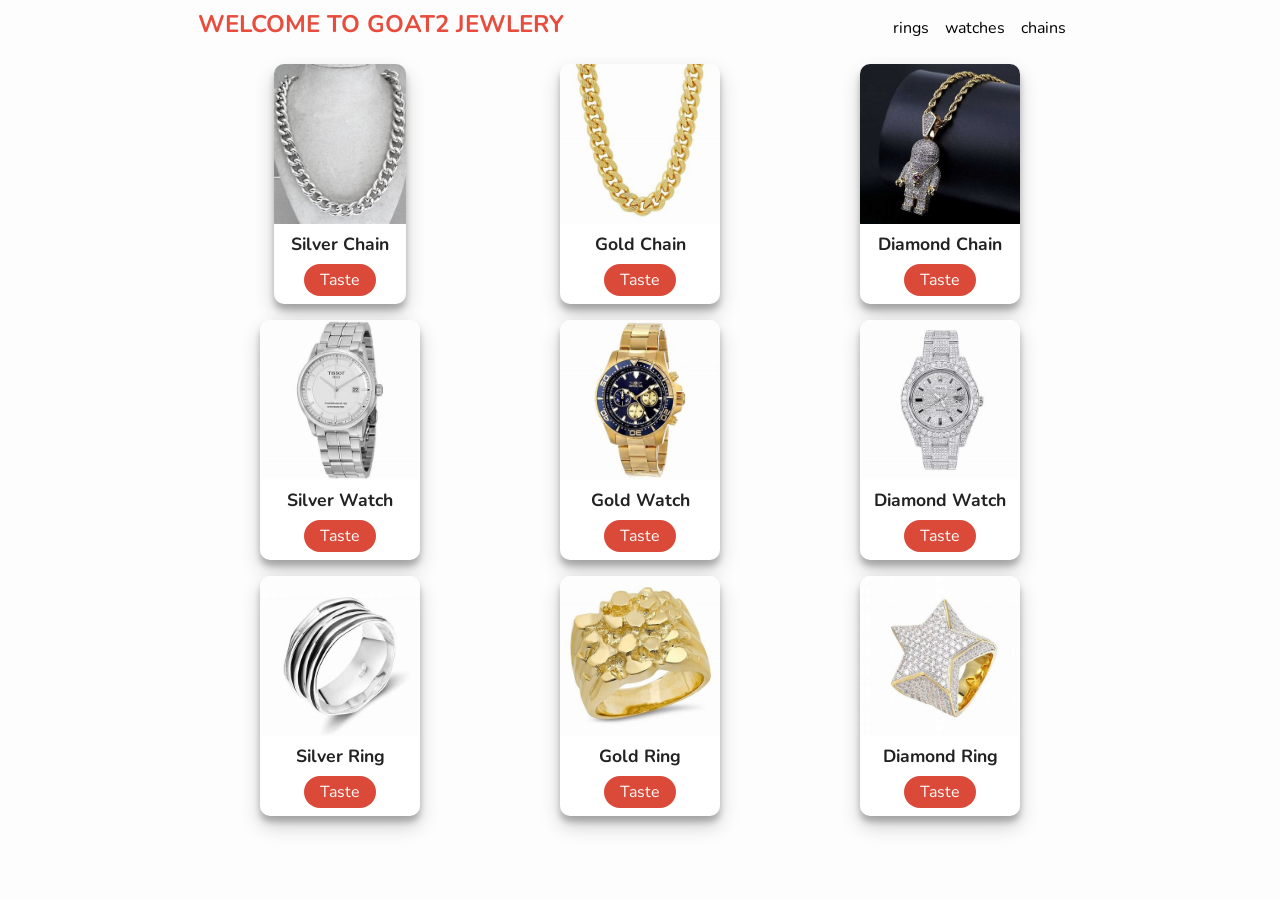
==== index.html @ 28a123b7 "Add files via upload" ====
<!DOCTYPE html>
<html lang="en">
  <head>
    <meta charset="UTF-8" />
    <meta name="viewport" content="width=device-width, initial-scale=1.0" />
    <meta http-equiv="X-UA-Compatible" content="ie=edge" />
    <link rel="stylesheet" href="style.css" />
    <title>HekimaJewlery PWA</title>
  </head>
  <body>
    <main>
      <nav>
        <h1>WELCOME TO GOAT2 JEWLERY</h1>
        <ul>
          <li>rings</li>
          <li>watches</li>
          <li>chains</li>
        </ul>
      </nav>
      <div class="container"></div>
    </main>
    <script src="app.js"></script>
  </body>
</html>
<link rel="manifest" href="manifest.json" />
<!-- ios support -->
<link rel="apple-touch-icon" href="images/icons.jfif" />
<link rel="apple-touch-icon" href="images/icons.jfif" />
<link rel="apple-touch-icon" href="images/icons.jfif" />
<link rel="apple-touch-icon" href="images/icons-.jfif" />
<link rel="apple-touch-icon" href="images/icons.jfif" />
<link rel="apple-touch-icon" href="images/icons.jfif" />
<link rel="apple-touch-icon" href="images/icons.jfif" />
<link rel="apple-touch-icon" href="images/icons.jfif" />
<meta name="apple-mobile-web-app-status-bar" content="#db4938" />
<meta name="theme-color" content="#db4938" />
---- style.css ----
@import url("https://fonts.googleapis.com/css?family=Nunito:400,700&display=swap");
* {
  margin: 0;
  padding: 0;
  box-sizing: border-box;
}
body {
  background: #fdfdfd;
  font-family: "Nunito", sans-serif;
  font-size: 1rem;
}
main {
  max-width: 900px;
  margin: auto;
  padding: 0.5rem;
  text-align: center;
}
nav {
  display: flex;
  justify-content: space-between;
  align-items: center;
}
ul {
  list-style: none;
  display: flex;
}

li {
  margin-right: 1rem;
}
h1 {
  color: #e74c3c;
  margin-bottom: 0.5rem;
}
.container {
  display: grid;
  grid-template-columns: repeat(auto-fit, minmax(15rem, 1fr));
  grid-gap: 1rem;
  justify-content: center;
  align-items: center;
  margin: auto;
  padding: 1rem 0;
}
.card {
  display: flex;
  align-items: center;
  flex-direction: column;
  width: 15rem auto;
  height: 15rem;
  background: #fff;
  box-shadow: 0 10px 20px rgba(0, 0, 0, 0.19), 0 6px 6px rgba(0, 0, 0, 0.23);
  border-radius: 10px;
  margin: auto;
  overflow: hidden;
}
.card--avatar {
  width: 100%;
  height: 10rem;
  object-fit: cover;
}
.card--title {
  color: #222;
  font-weight: 700;
  text-transform: capitalize;
  font-size: 1.1rem;
  margin-top: 0.5rem;
}
.card--link {
  text-decoration: none;
  background: #db4938;
  color: #fff;
  padding: 0.3rem 1rem;
  border-radius: 20px;
}
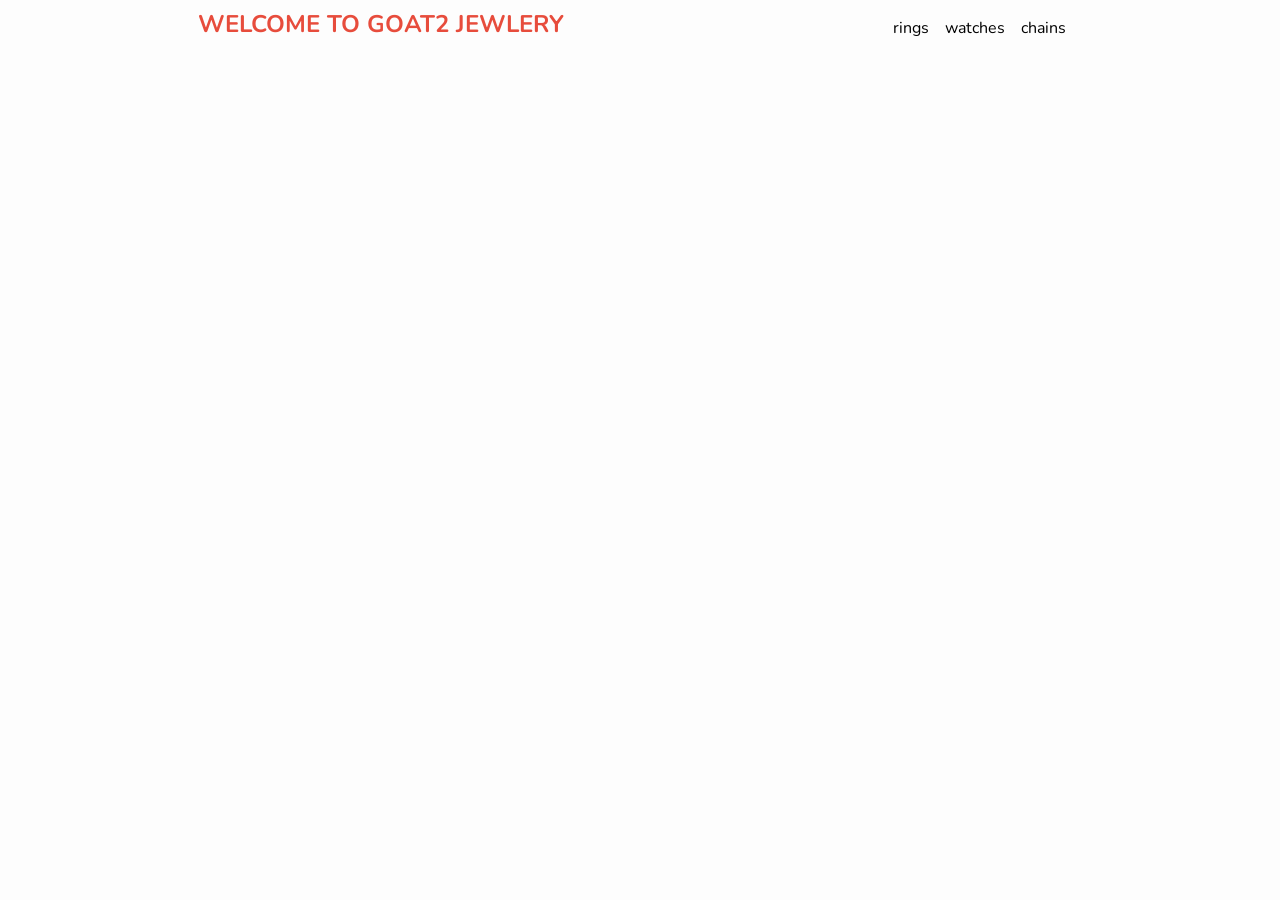
==== commit 5bb31973: "Add files via upload" ====
--- a/index.html
+++ b/index.html
@@ -24,13 +24,13 @@
 </html>
 <link rel="manifest" href="manifest.json" />
 <!-- ios support -->
-<link rel="apple-touch-icon" href="images/icons.jfif" />
-<link rel="apple-touch-icon" href="images/icons.jfif" />
-<link rel="apple-touch-icon" href="images/icons.jfif" />
-<link rel="apple-touch-icon" href="images/icons-.jfif" />
-<link rel="apple-touch-icon" href="images/icons.jfif" />
-<link rel="apple-touch-icon" href="images/icons.jfif" />
-<link rel="apple-touch-icon" href="images/icons.jfif" />
-<link rel="apple-touch-icon" href="images/icons.jfif" />
+<link rel="apple-touch-icon" href="images/icons.png" />
+<link rel="apple-touch-icon" href="images/icons.png" />
+<link rel="apple-touch-icon" href="images/icons.png" />
+<link rel="apple-touch-icon" href="images/icons.png" />
+<link rel="apple-touch-icon" href="images/icons.png" />
+<link rel="apple-touch-icon" href="images/icons.png" />
+<link rel="apple-touch-icon" href="images/icons.png" />
+<link rel="apple-touch-icon" href="images/icons.png" />
 <meta name="apple-mobile-web-app-status-bar" content="#db4938" />
-<meta name="theme-color" content="#db4938" />+<meta name="theme-color" content="#db4938" />
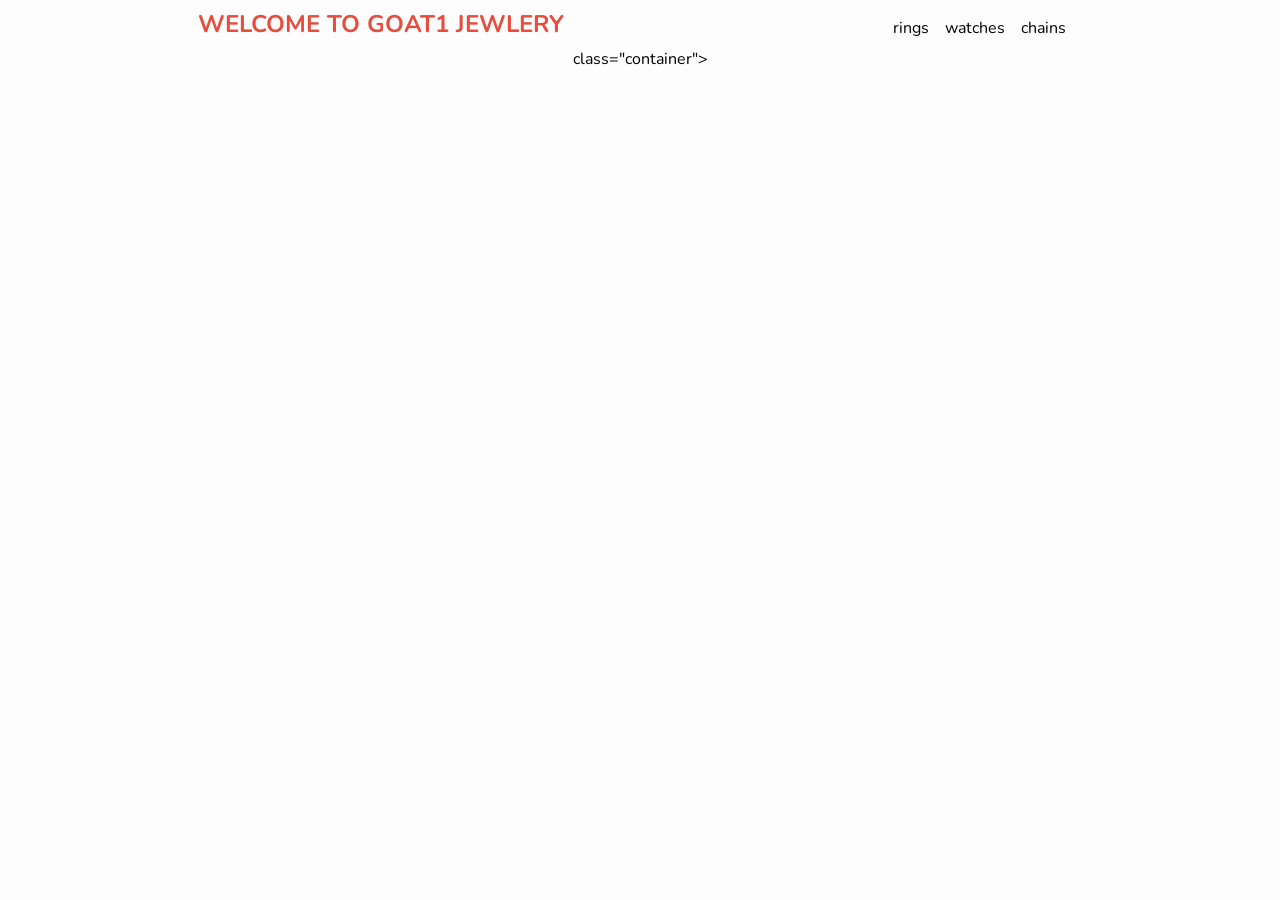
==== commit 8fc19c39: "Add files via upload" ====
--- a/index.html
+++ b/index.html
@@ -5,19 +5,19 @@
     <meta name="viewport" content="width=device-width, initial-scale=1.0" />
     <meta http-equiv="X-UA-Compatible" content="ie=edge" />
     <link rel="stylesheet" href="style.css" />
-    <title>HekimaJewlery PWA</title>
+    <title>HekimaJewlery</title>
   </head>
   <body>
     <main>
       <nav>
-        <h1>WELCOME TO GOAT2 JEWLERY</h1>
+        <h1>WELCOME TO GOAT1 JEWLERY</h1>
         <ul>
           <li>rings</li>
           <li>watches</li>
           <li>chains</li>
         </ul>
       </nav>
-      <div class="container"></div>
+      <div> class="container"></div>
     </main>
     <script src="app.js"></script>
   </body>
@@ -34,3 +34,5 @@
 <link rel="apple-touch-icon" href="images/icons.png" />
 <meta name="apple-mobile-web-app-status-bar" content="#db4938" />
 <meta name="theme-color" content="#db4938" />
+
+
--- a/style.css
+++ b/style.css
@@ -71,4 +71,4 @@
   color: #fff;
   padding: 0.3rem 1rem;
   border-radius: 20px;
-}+}
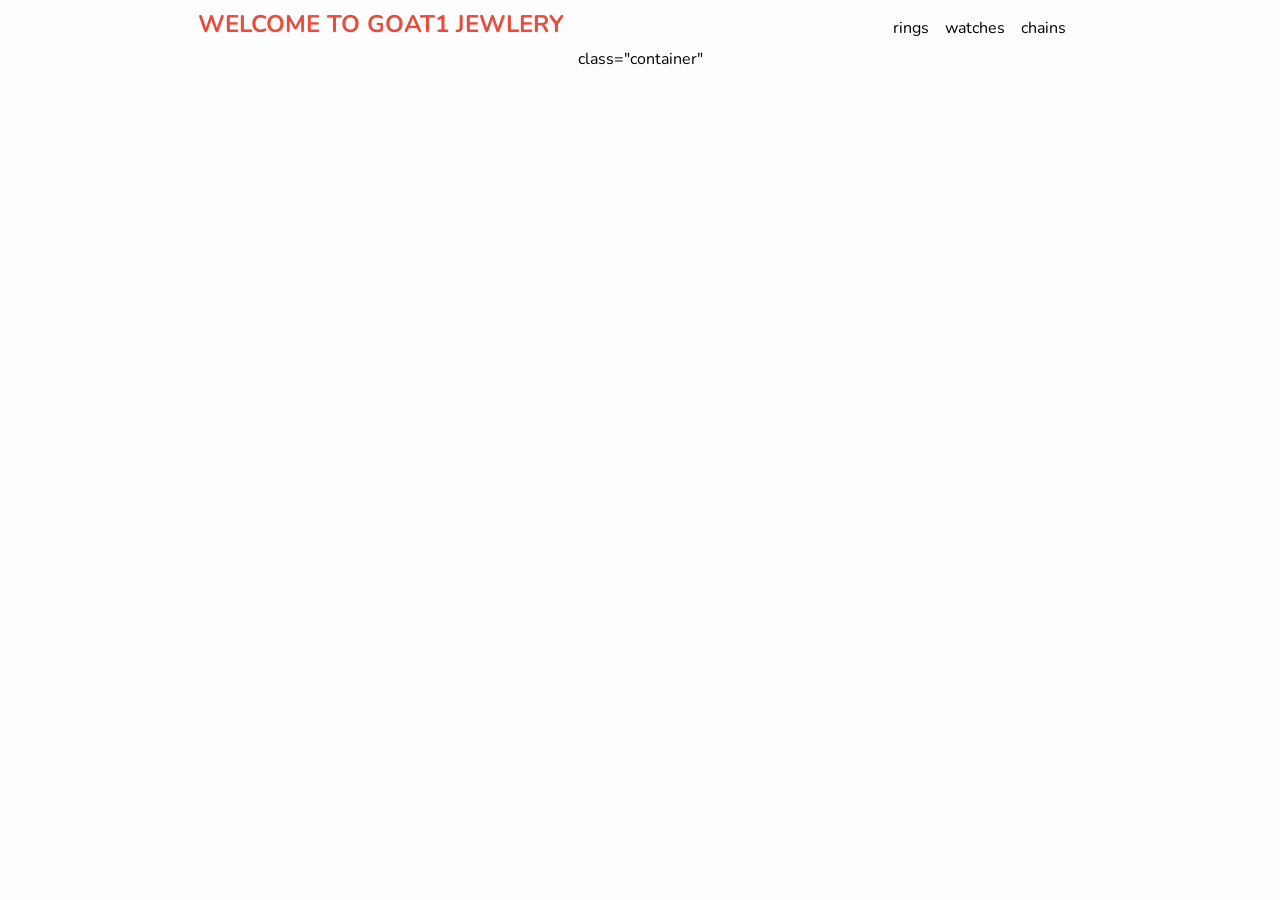
==== commit eadb91fd: "Add files via upload" ====
--- a/index.html
+++ b/index.html
@@ -17,7 +17,7 @@
           <li>chains</li>
         </ul>
       </nav>
-      <div> class="container"></div>
+      <div>class="container"</div>
     </main>
     <script src="app.js"></script>
   </body>
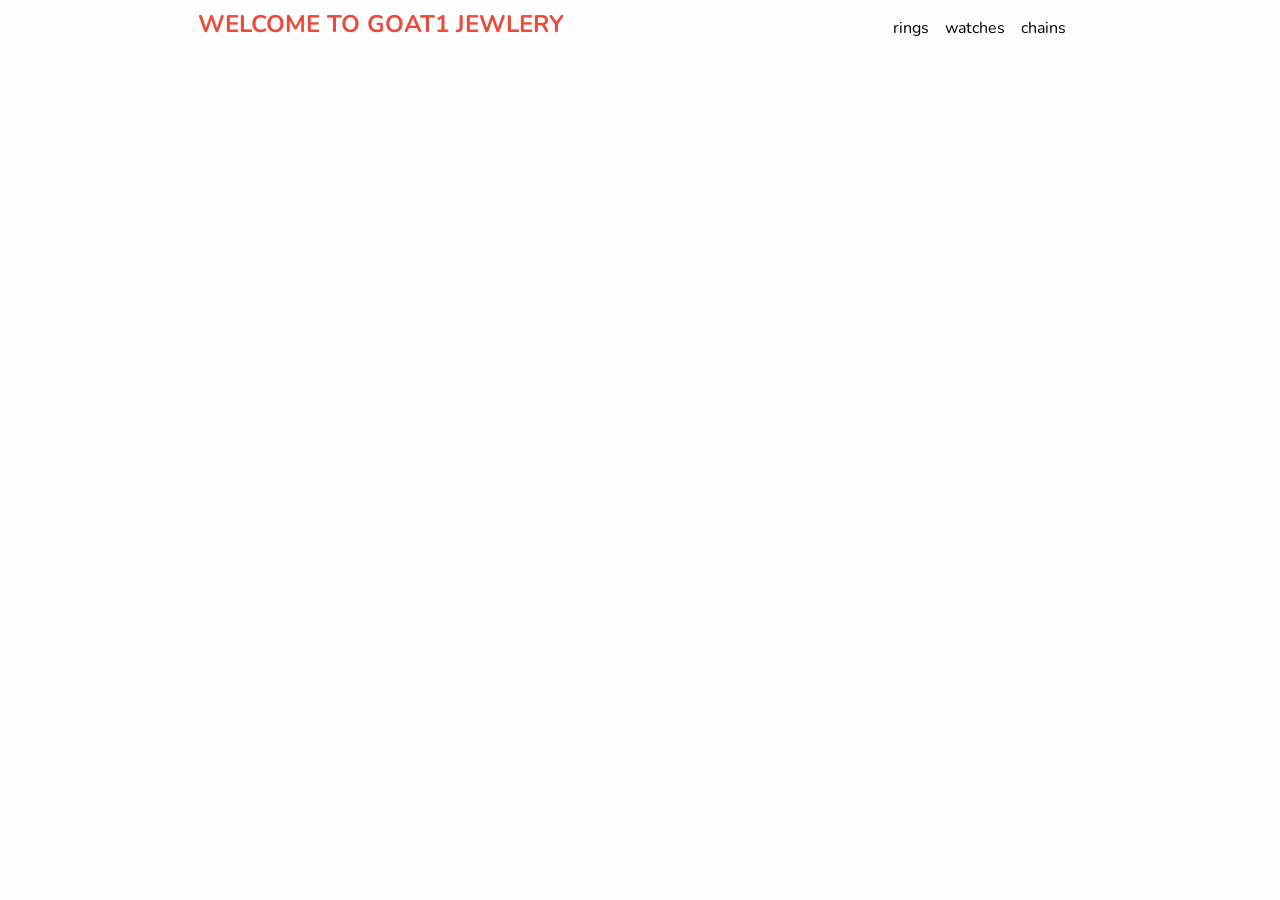
==== commit 69f04655: "Add files via upload" ====
--- a/index.html
+++ b/index.html
@@ -17,7 +17,7 @@
           <li>chains</li>
         </ul>
       </nav>
-      <div>class="container"</div>
+      <div class="container"></div>
     </main>
     <script src="app.js"></script>
   </body>
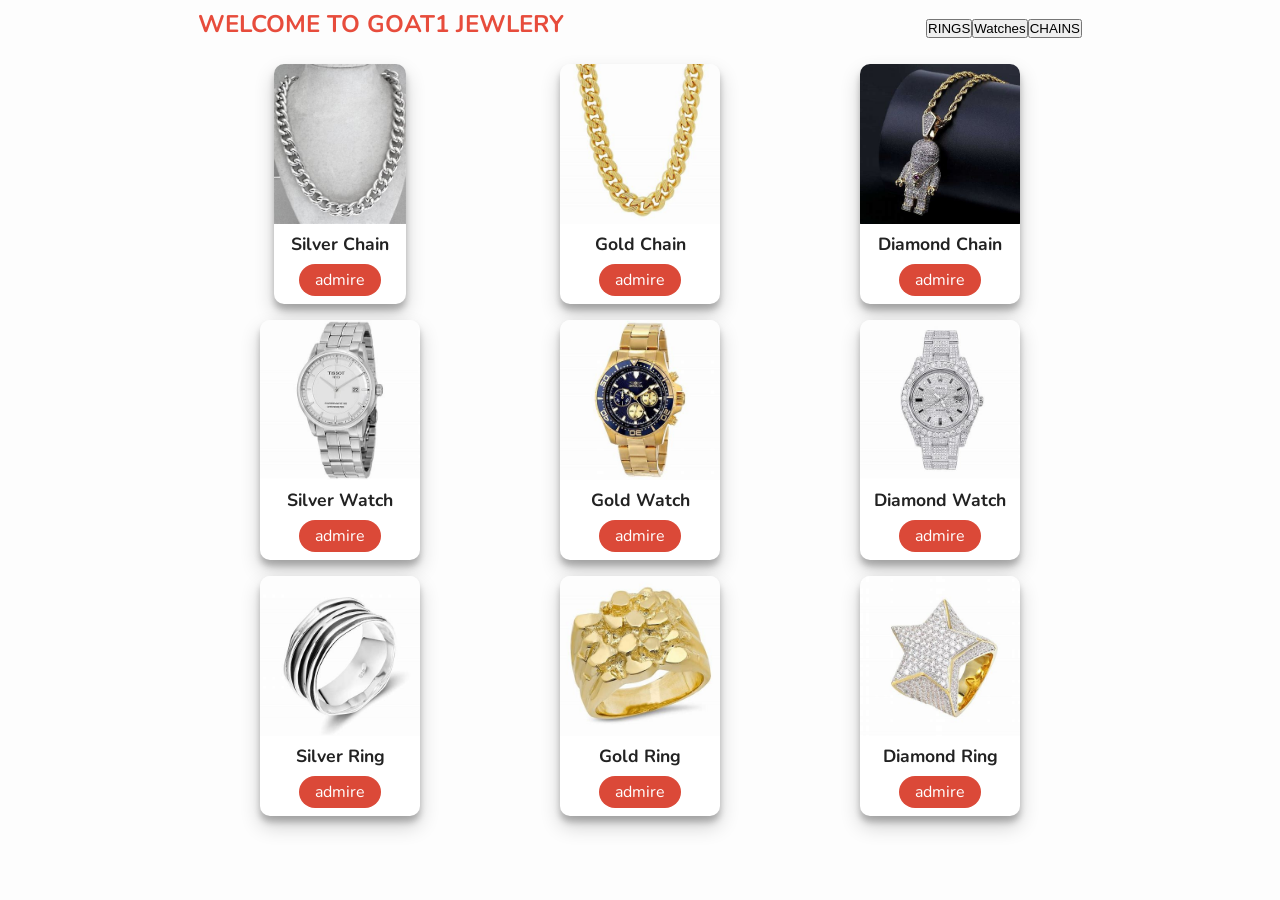
==== commit 3b4ec6d2: "Add files via upload" ====
--- a/index.html
+++ b/index.html
@@ -12,9 +12,15 @@
       <nav>
         <h1>WELCOME TO GOAT1 JEWLERY</h1>
         <ul>
-          <li>rings</li>
-          <li>watches</li>
-          <li>chains</li>
+		   <button onclick="window.location.href='images/goldring.jfif';">
+      RINGS
+    </button>
+           <button onclick="window.location.href='https://w3docs.com';">
+      Watches
+    </button>
+           <button onclick="window.location.href='https://w3docs.com';">
+      CHAINS
+    </button>
         </ul>
       </nav>
       <div class="container"></div>
